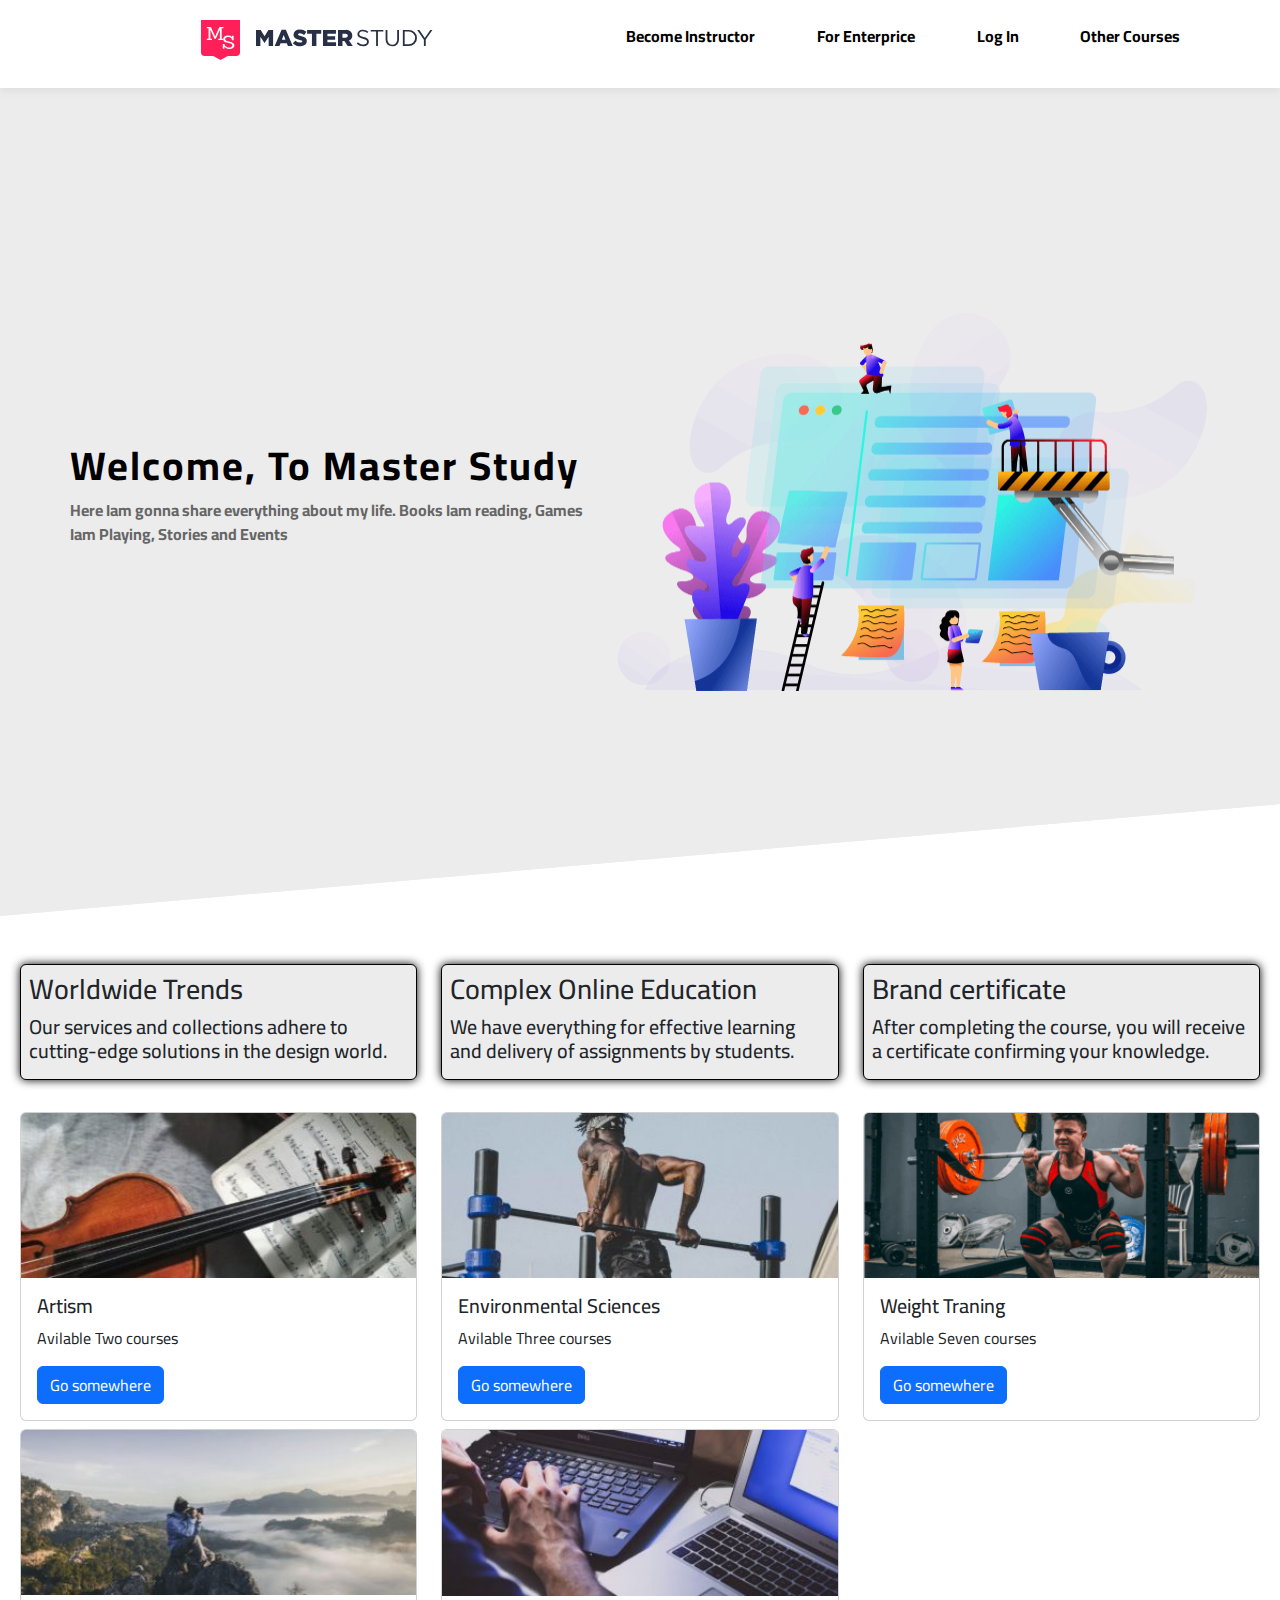
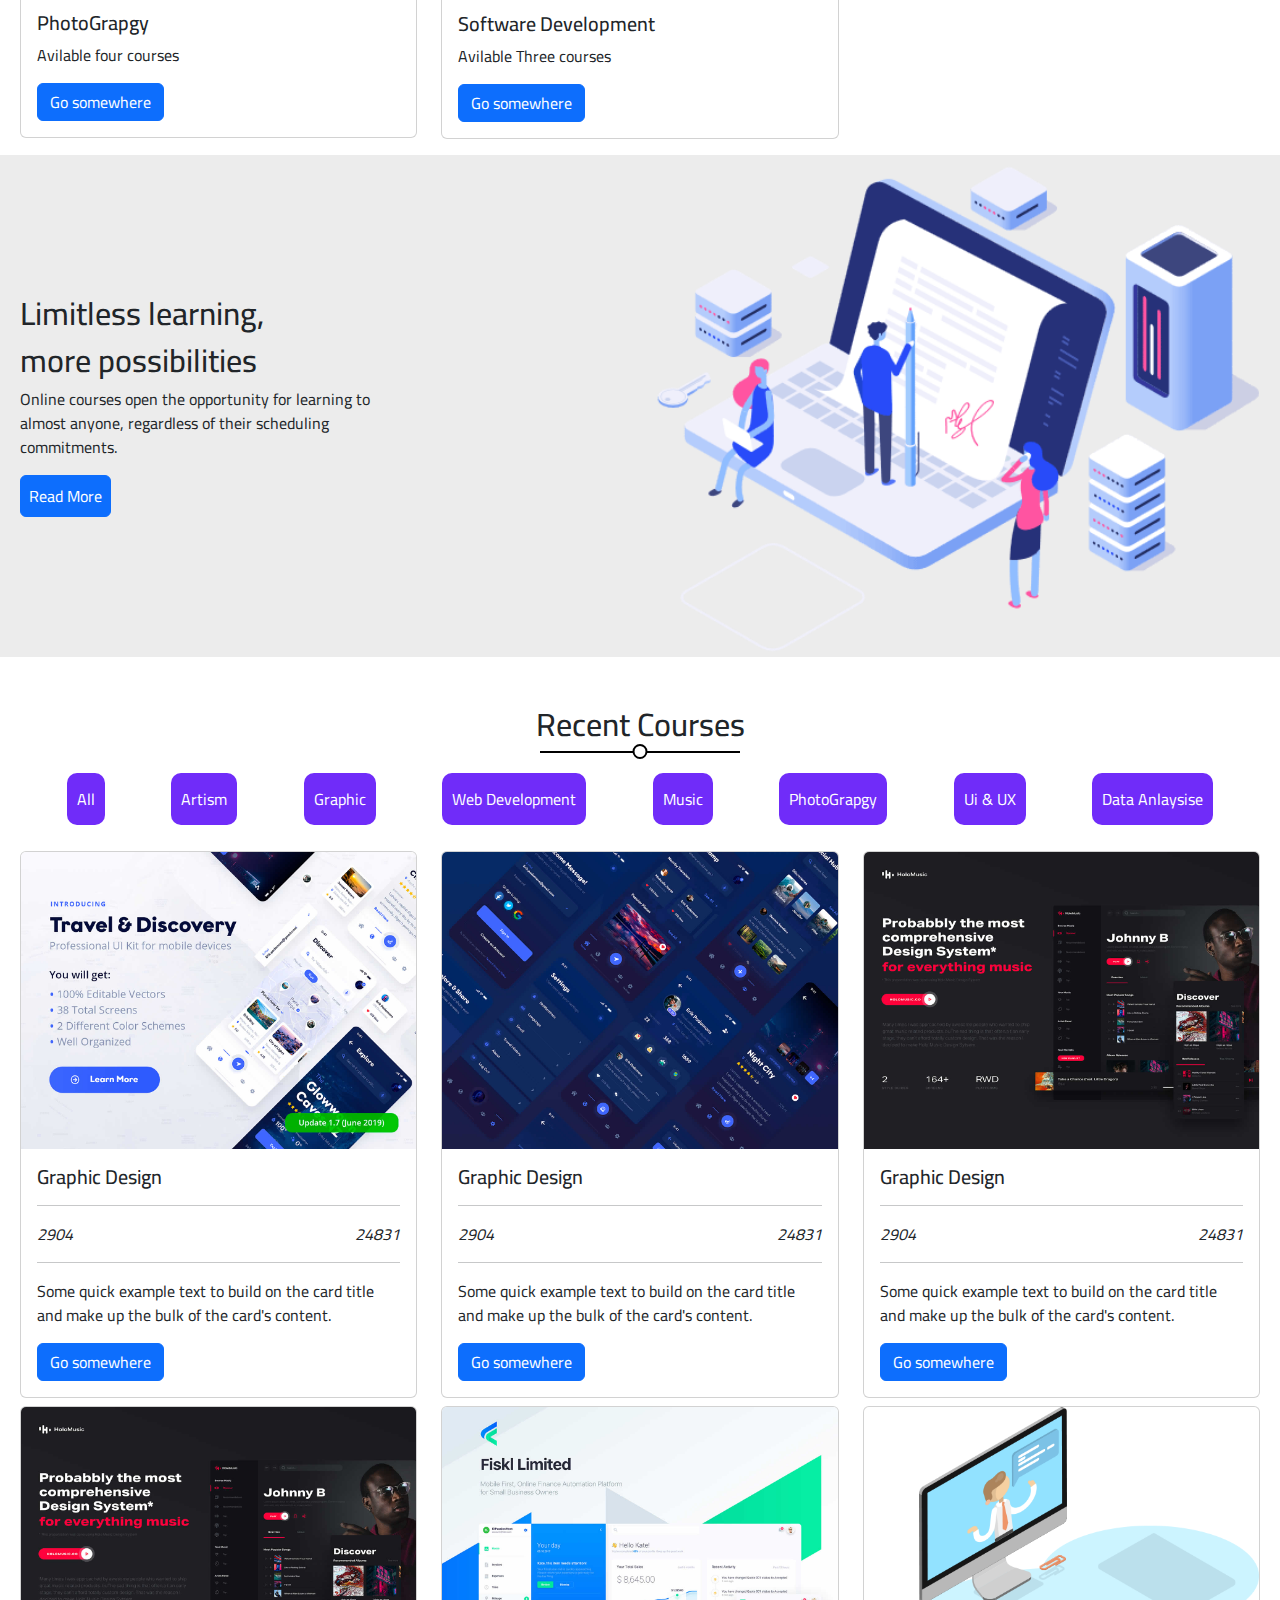
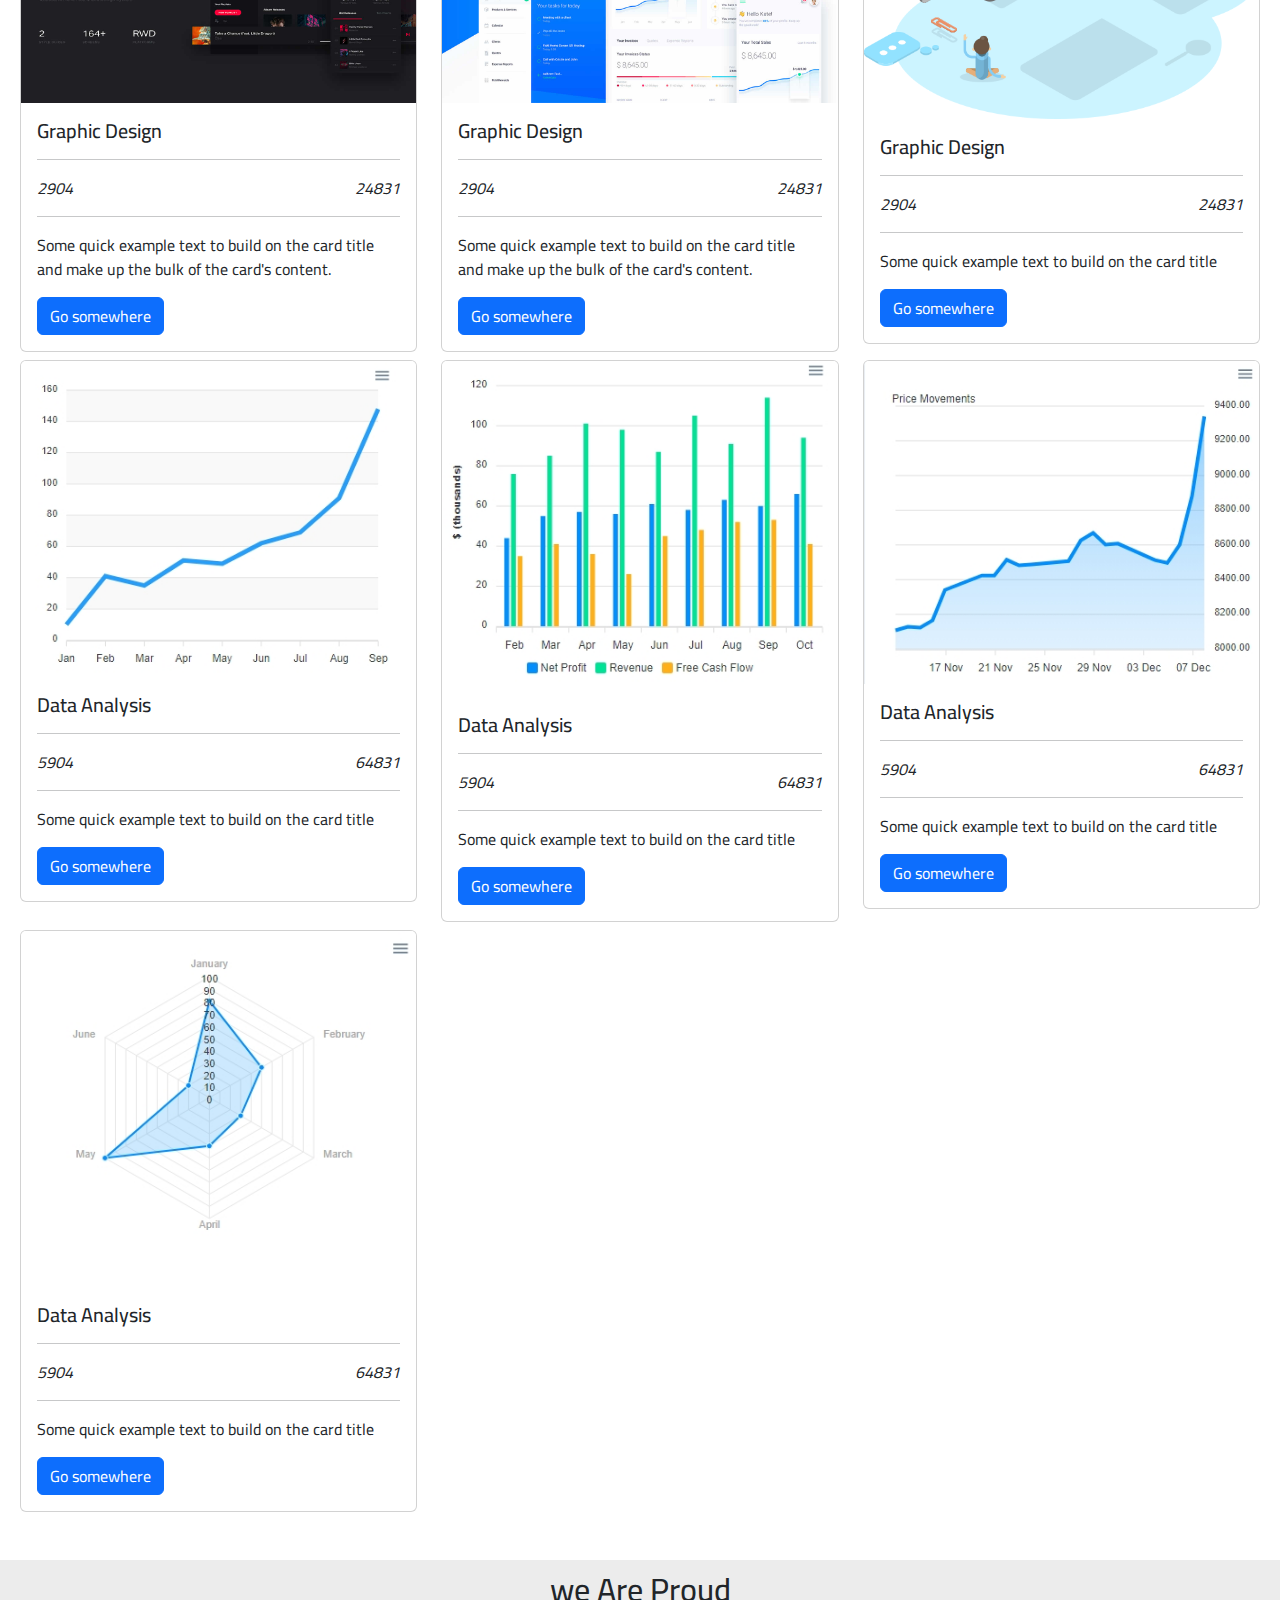
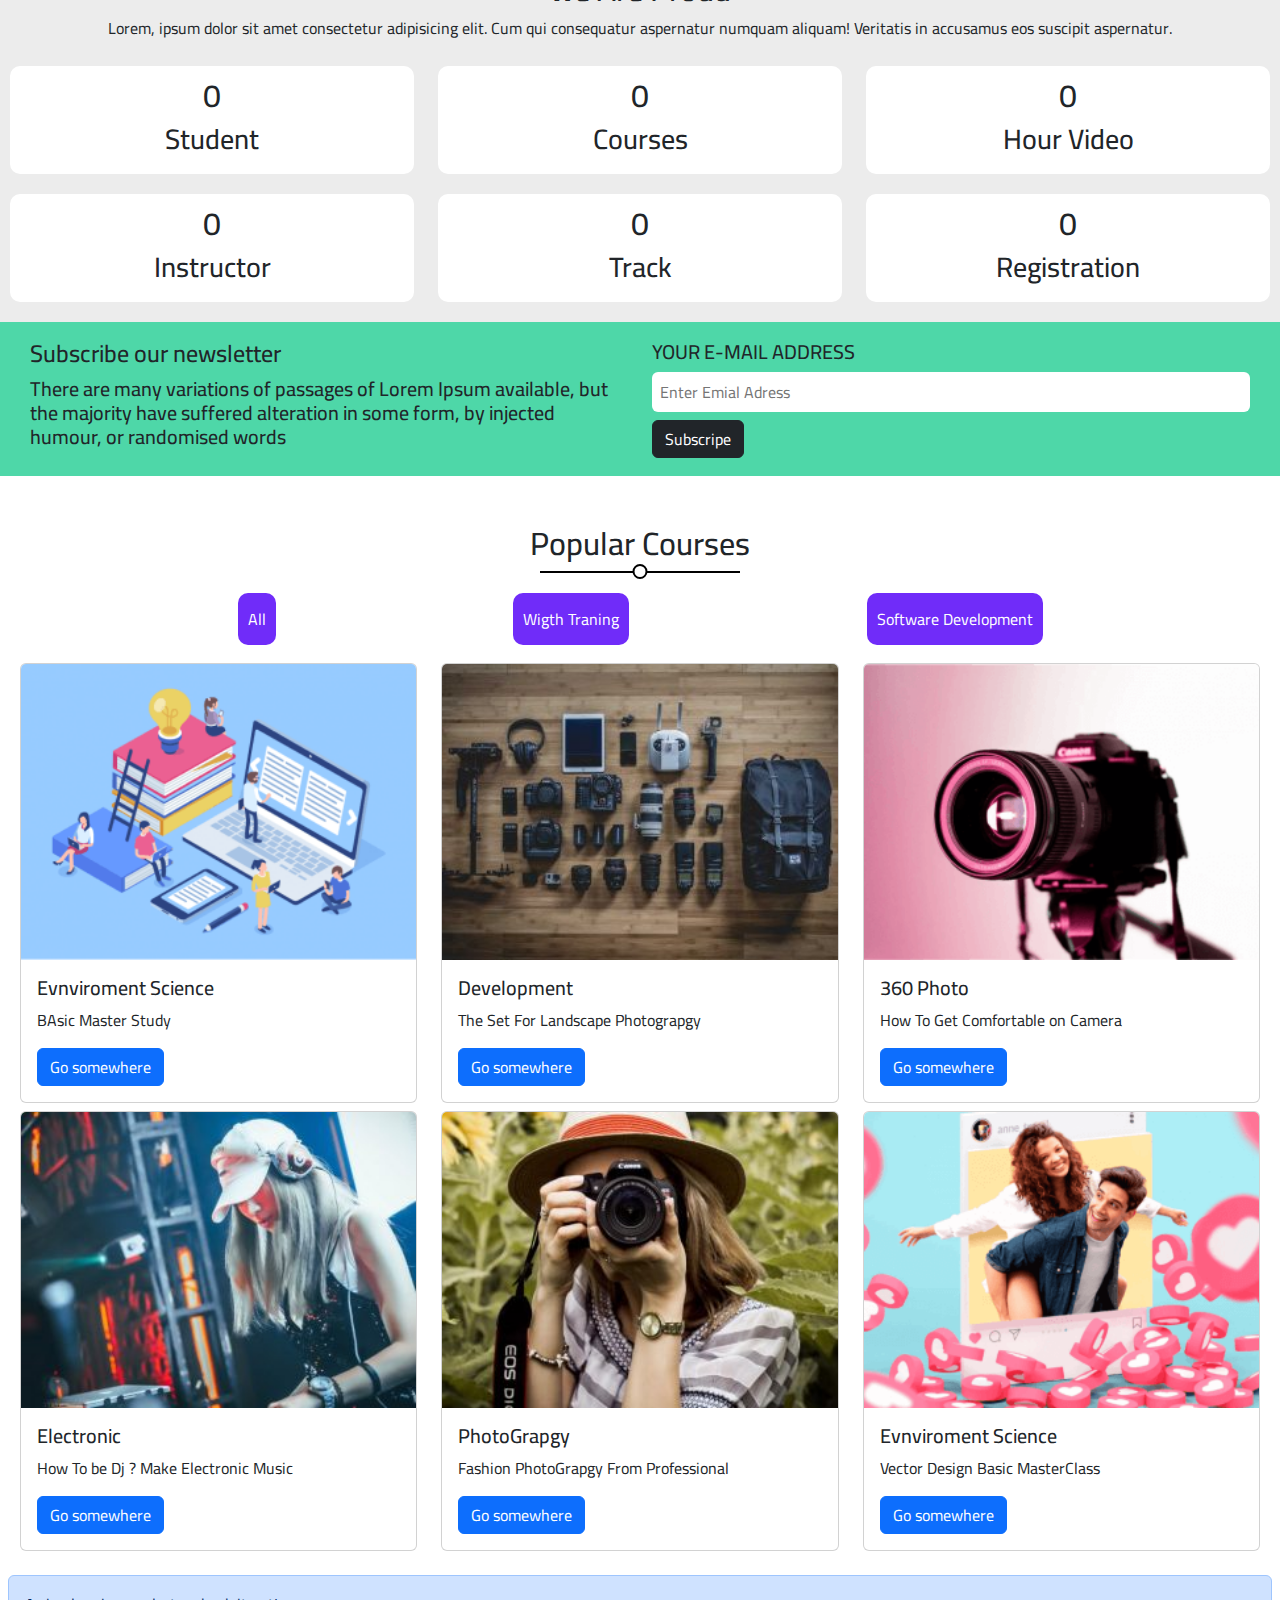
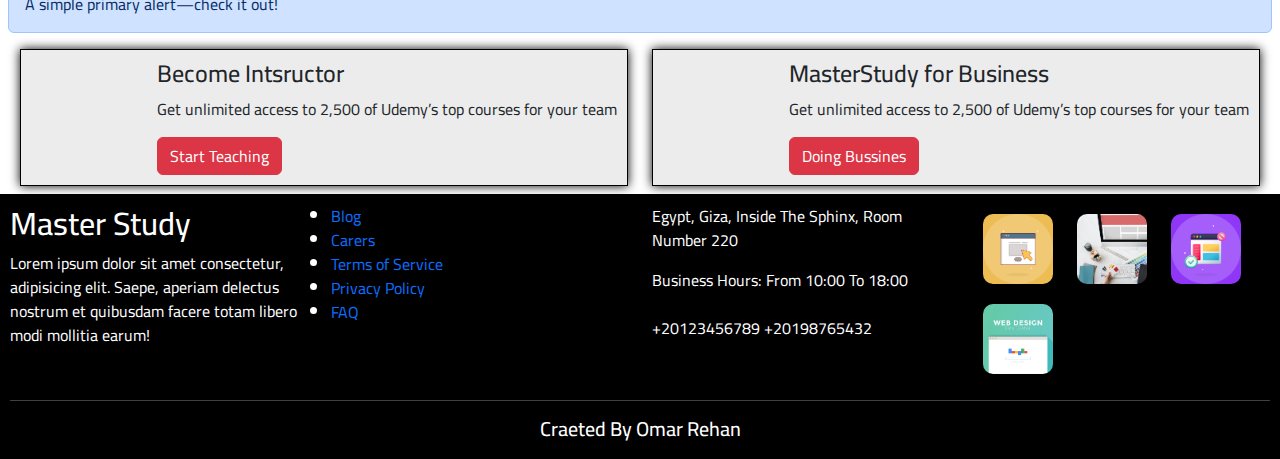
==== index.html @ 6970ebad "Initial commit" ====
<!DOCTYPE html>
<html lang="en">

<head>
    <meta charset="UTF-8">
    <meta name="viewport" content="width=device-width, initial-scale=1.0">
    <link rel="stylesheet" href="https://cdnjs.cloudflare.com/ajax/libs/font-awesome/6.4.2/css/all.min.css" integrity="sha512-z3gLpd7yknf1YoNbCzqRKc4qyor8gaKU1qmn+CShxbuBusANI9QpRohGBreCFkKxLhei6S9CQXFEbbKuqLg0DA==" crossorigin="anonymous" referrerpolicy="no-referrer"
    />
    <title>Master Study</title>
    <link href="https://cdn.jsdelivr.net/npm/bootstrap@5.3.3/dist/css/bootstrap.min.css" rel="stylesheet" integrity="sha384-QWTKZyjpPEjISv5WaRU9OFeRpok6YctnYmDr5pNlyT2bRjXh0JMhjY6hW+ALEwIH" crossorigin="anonymous">
    <link href="https://fonts.googleapis.com/css2?family=Cairo:wght@300;400;700&#038;display=swap" rel="stylesheet" />
    <link rel="stylesheet" href="style.css">
</head>

<body>
    <!-- start header -->
    <section class="header">
        <div class="header">
            <div class="continer">
                <a href="#" class="logo mb-2"><img src="photo/logo.svg" alt=""></a>
                <ul class="main-nav">
                    <li>
                        <a type="" class="btn " data-bs-toggle="modal" data-bs-target="#staticBackdroppp">
                            Become Instructor
                          </a>
                    </li>
                    <li>
                        <a type="" class="btn " data-bs-toggle="modal" data-bs-target="#staticBackdropp">
                            For Enterprice
                          </a>
                    </li>
                    <li>
                        <a type="" class="btn " data-bs-toggle="modal" data-bs-target="#staticBackdrop">
                            Log In
                          </a>
                    </li>
                    <li><a href="#">Other Courses</a>
                        <div class="mega-menu">
                            <div class="image">
                                <img decoding="async" src="photo/megamenu.png" alt="" />
                            </div>
                            <ul class="links">
                                <li>
                                    <a href="allbranches/soft.html"><i class="fa-solid fa-code"></i> C++</a>
                                </li>
                                <li>
                                    <a href="allbranches/photo.html"><i class="fa-solid fa-image"></i> 360 Photo</a>
                                </li>
                                <li>
                                    <a href="allbranches/soft.html"><i class="far fa-check-circle fa-fw"></i> Apache</a>
                                </li>
                                <li>
                                    <a href="allbranches/git.html"><i class="fa-brands fa-github"></i> Version Control</a>
                                </li>
                            </ul>
                            <ul class="links">
                                <li>
                                    <a href="allbranches/algo.html"><i class="fa-solid fa-code"></i> Algorthime</a>
                                </li>
                                <li>
                                    <a href="allbranches/pricing.html"><i class="fas fa-server fa-fw"></i> Pricing Plans</a>
                                </li>

                                <li>
                                    <a href="allbranches/stats.html"><i class="far fa-chart-bar fa-fw"></i> Stats</a>
                                </li>
                                <li>
                                    <a href="allbranches/discount.html"><i class="fas fa-percent fa-fw"></i> Request A Discount</a>
                                </li>
                            </ul>
                        </div>
                </ul>
            </div>
        </div>

    </section>
    <!-- end header -->
    <!-- start landing -->
    <section class="landing">
        <div class="landing">
            <div class="continer">
                <div class="text">
                    <h2>Welcome, To Master Study</h2>
                    <p>Here Iam gonna share everything about my life. Books Iam reading, Games Iam Playing, Stories and Events</p>
                </div>
                <div class="image">
                    <img src="photo/landing-image.png" alt="">
                </div>
            </div>
            <a href="#art" class="go-down">
                <i class="fa-solid fa-angles-down" style="color: #0000ff;"></i>
            </a>
        </div>

    </section>
    <!-- end landing -->
    <!-- start boxes -->
    <section class="boxes mt-5">
        <div class="row m-2">

            <div class="col-md-6 col-lg-4">
                <div class="box  p-2 rounded mb-2">
                    <i class="fa-solid fa-earth-asia" style="font-size: 30px;margin-bottom: 10px;"></i>
                    <h3>Worldwide Trends
                    </h3>
                    <h5>Our services and collections adhere to cutting-edge solutions in the design world.</h5>
                </div>

            </div>
            <div class="col-md-6 col-lg-4">
                <div class="box p-2 rounded mb-2">
                    <i class="fa-solid fa-tv" style="font-size: 30px;margin-bottom: 10px;"></i>
                    <h3>Complex Online Education
                    </h3>
                    <h5>We have everything for effective learning and delivery of assignments by students.</h5>
                </div>


            </div>
            <div class="col-md-6 col-lg-4">
                <div class="box  p-2 rounded mb-2">
                    <i class="fa-solid fa-calendar-check" style="font-size: 30px;margin-bottom: 10px;"></i>
                    <h3>Brand certificate
                    </h3>
                    <h5>After completing the course, you will receive a certificate confirming your knowledge.</h5>
                </div>


            </div>
        </div>

    </section>
    <!-- end boxes -->
    <!-- start section courses -->
    <div class="courses mt-4">
        <div class="row m-2">
            <div class="col-md-4 col-lg-4">
                <div class="card mb-2" style="width: 100%;">
                    <img src="photo/c2.jpg" class="card-img-top" alt="...">
                    <div class="card-body">
                        <h5 class="card-title">Artism</h5>
                        <p class="card-text">Avilable Two courses</p>
                        <a href="allbranches/music.html" class="btn btn-primary">Go somewhere</a>
                    </div>
                </div>

            </div>
            <div class="col-md-4 col-lg-4">
                <div class="card mb-2" style="width: 100%;">
                    <img src="photo/c3.jpg" class="card-img-top" alt="...">
                    <div class="card-body">
                        <h5 class="card-title">


                            Environmental Sciences

                        </h5>
                        <p class="card-text">Avilable Three courses</p>
                        <a href="allbranches/env.html" class="btn btn-primary">Go somewhere</a>
                    </div>
                </div>

            </div>
            <div class="col-md-4 col-lg-4">
                <div class="card mb-2" style="width: 100%;">
                    <img src="photo/c4.png" class="card-img-top" alt="...">
                    <div class="card-body">
                        <h5 class="card-title">Weight Traning</h5>
                        <p class="card-text">Avilable Seven courses</p>
                        <a href="allbranches/wight.html" class="btn btn-primary">Go somewhere</a>
                    </div>
                </div>

            </div>
            <div class="col-md-4 col-lg-4">
                <div class="card mb-2" style="width: 100%;">
                    <img src="photo/c5.jpg" class="card-img-top" alt="...">
                    <div class="card-body">
                        <h5 class="card-title">PhotoGrapgy</h5>
                        <p class="card-text">Avilable four courses</p>
                        <a href="allbranches/photo.html" class="btn btn-primary">Go somewhere</a>
                    </div>
                </div>

            </div>
            <div class="col-md-4 col-lg-4">
                <div class="card mb-2" style="width: 100%;">
                    <img src="photo/c6.jpg" class="card-img-top" alt="...">
                    <div class="card-body">
                        <h5 class="card-title">Software Development</h5>
                        <p class="card-text">Avilable Three courses</p>
                        <a href="#" class="btn btn-primary">Go somewhere</a>
                    </div>
                </div>

            </div>
        </div>
    </div>
    <!-- end section courses -->
    <!--  -->
    <!-- Button trigger modal -->


    <!-- Modal -->
    <div class="modal fade" id="staticBackdrop" data-bs-backdrop="static" data-bs-keyboard="false" tabindex="-1" aria-labelledby="staticBackdropLabel" aria-hidden="true">
        <div class="modal-dialog">
            <div class="modal-content">
                <div class="modal-header">
                    <h1 class="modal-title fs-5" id="staticBackdropLabel">Log In</h1>
                    <button type="button" class="btn-close" data-bs-dismiss="modal" aria-label="Close"></button>
                </div>
                <div class="modal-body">
                    <section id="form">
                        <div class="alert" style="background-color: #ececec; padding: 10px; margin: 10px 10px;">
                            <h2>Sign Up</h2>
                            <form action="/action_page.php">
                                <div class="mb-3 mt-3">
                                    <label for="email" class="form-label">Email:</label>
                                    <input type="email" class="form-control" id="email" placeholder="Enter email" name="email">
                                </div>
                                <div class="mb-3">
                                    <label for="pwd" class="form-label">Password:</label>
                                    <input type="password" class="form-control" id="pwd" placeholder="Enter password" name="pswd">
                                </div>
                                <div class="form-check mb-3">
                                    <label class="form-check-label">
                                        <input class="form-check-input" type="checkbox" name="remember"> Remember me
                                    </label>
                                </div>
                                <button type="submit" class="btn btn-primary">Submit</button>
                                <div class="flex mt-6 d-flex justify-content-between">
                                    <div class="first mt-3">
                                        <h5>No account? Sign Up</h5>
                                    </div>
                                    <div class="second mt-3">
                                        <h5>Lost Password?</h5>
                                    </div>
                                </div>
                            </form>
                        </div>

                    </section>
                </div>
                <div class="modal-footer">
                    <button type="button" class="btn btn-secondary" data-bs-dismiss="modal">Close</button>
                    <button type="button" class="btn btn-primary">Understood</button>
                </div>
            </div>
        </div>
    </div>
    <div class="modal fade" id="staticBackdropp" data-bs-backdrop="static" data-bs-keyboard="false" tabindex="-1" aria-labelledby="staticBackdropLabel" aria-hidden="true">
        <div class="modal-dialog">
            <div class="modal-content">
                <div class="modal-header">
                    <h1 class="modal-title fs-5" id="staticBackdropLabel">Have A Question</h1>
                    <button type="button" class="btn-close" data-bs-dismiss="modal" aria-label="Close"></button>
                </div>
                <div class="modal-body">
                    <section id="form">
                        <div class="alert" style="background-color: #ececec; padding: 10px; margin: 10px 10px;">

                            <form action="/action_page.php">
                                <div class="mb-3 mt-3">
                                    <label for="name" class="form-label">Name:</label>
                                    <input type="text" class="form-control" id="email" placeholder="Enter Name" name="email">
                                </div>
                                <div class="mb-3">
                                    <label for="pwd" class="form-label">Email:</label>
                                    <input type="email" class="form-control" id="pwd" placeholder="Enter password" name="pswd">
                                </div>
                                <div class="mb-3">
                                    <textarea name="" id="" class="w-100" style="resize: none;" placeholder="Enter Message"></textarea>
                                </div>

                                <button type="submit" class="btn btn-primary">Send Enquriy</button>
                            </form>
                        </div>

                    </section>
                </div>
                <div class="modal-footer">
                    <button type="button" class="btn btn-secondary" data-bs-dismiss="modal">Close</button>
                    <button type="button" class="btn btn-primary">Understood</button>
                </div>
            </div>
        </div>
    </div>
    <div class="modal fade" id="staticBackdroppp" data-bs-backdrop="static" data-bs-keyboard="false" tabindex="-1" aria-labelledby="staticBackdropLabel" aria-hidden="true">
        <div class="modal-dialog">
            <div class="modal-content">
                <div class="modal-header">
                    <h1 class="modal-title fs-5" id="staticBackdropLabel">Sign In Become Instaructor</h1>
                    <button type="button" class="btn-close" data-bs-dismiss="modal" aria-label="Close"></button>
                </div>
                <div class="modal-body">
                    <section>
                        <select name="" id="" class="w-100">
                            <option value="Student">Beginner</option>
                            <option value="Intermediate">Intermediate</option>
                            <option value="Intermediate">Advanced</option>
                        </select>
                    </section>
                    <section id="form">
                        <div class="alert" style="background-color: #ececec; padding: 10px; margin: 10px 10px;">
                            <h2>Sign In</h2>
                            <form action="/action_page.php">
                                <div class="mb-3 mt-3">
                                    <label for="name" class="form-label">Name:</label>
                                    <input type="text" class="form-control" id="email" placeholder="Enter Name" name="email">
                                </div>
                                <div class="mb-3">
                                    <label for="pwd" class="form-label">Email:</label>
                                    <input type="email" class="form-control" id="pwd" placeholder="Enter password" name="pswd">
                                </div>
                                <div class="mb-3">
                                    <textarea name="" id="" class="w-100" style="resize: none;" placeholder="Enter Message"></textarea>
                                </div>

                                <button type="submit" class="btn btn-primary">Send Enquriy</button>
                            </form>
                        </div>

                    </section>
                </div>
                <div class="modal-footer">
                    <button type="button" class="btn btn-secondary" data-bs-dismiss="modal">Close</button>
                    <button type="button" class="btn btn-primary">Understood</button>
                </div>
            </div>
        </div>
    </div>

    <!-- end moadl alert -->
    <!-- start background -->
    <section class="background">
        <div class="row m-2    align-items-center  ">
            <div class="col-md-6 col-lg-6">
                <div class="text">
                    <h2>Limitless learning,</h2>
                    <h2>more possibilities</h2>
                    <p>Online courses open the opportunity for learning to <br> almost anyone, regardless of their scheduling <br> commitments.</p>
                    <button class="btn btn-primary rounded p-2">Read More</button>
                </div>

            </div>
            <div class="col-md-6 col-lg-6">
                <div class="image mt-2">
                    <img src="photo/hero-img.png" class="w-100 rounded" alt="">
                </div>

            </div>
        </div>

    </section>
    <!-- end bacground -->
    <!-- start courses -->
    <section class="courses">
        <div class="continer mt-5  text-center">
            <h2>Recent Courses</h2>
        </div>
        <div class="all">
            <div class="all_links">
                <button class="one">All</button>
                <button class="two">Artism</button>
                <button class="three">Graphic</button>
                <button class="four">Web Development</button>
                <button class="five">Music</button>
                <button class="six">PhotoGrapgy</button>
                <button class="diff">Ui & UX</button>

                <button class="seven">Data Anlaysise</button>

            </div>
        </div>
        <div class="content">
            <div class="row m-2">
                <div class="col-md-6 col-lg-4">
                    <div class="card mt-2" style="width: 100%;">
                        <img src="photo/work-1.jpg" class="card-img-top" alt="...">
                        <div class="card-body">
                            <h5 class="card-title">Graphic Design
                            </h5>
                            <hr>
                            <div class="flex  d-flex justify-content-between ">
                                <div class="frist">
                                    <i class="fa-solid fa-user"> 2904</i>
                                </div>
                                <div class="second">
                                    <i class="fa-solid fa-eye">24831</i>

                                </div>
                            </div>
                            <hr>
                            <p class="card-text">Some quick example text to build on the card title and make up the bulk of the card's content.</p>
                            <a href="#" class="btn btn-primary">Go somewhere</a>
                        </div>
                    </div>

                </div>
                <div class="col-md-6 col-lg-4">
                    <div class="card mt-2" style="width: 100%;">
                        <img src="photo/work-2.jpg" class="card-img-top" alt="...">
                        <div class="card-body">
                            <h5 class="card-title">Graphic Design
                            </h5>
                            <hr>
                            <div class="flex  d-flex justify-content-between ">
                                <div class="frist">
                                    <i class="fa-solid fa-user"> 2904</i>
                                </div>
                                <div class="second">
                                    <i class="fa-solid fa-eye">24831</i>

                                </div>
                            </div>
                            <hr>
                            <p class="card-text">Some quick example text to build on the card title and make up the bulk of the card's content.</p>
                            <a href="#" class="btn btn-primary">Go somewhere</a>
                        </div>
                    </div>

                </div>
                <div class="col-md-6 col-lg-4">
                    <div class="card mt-2" style="width: 100%;">
                        <img src="photo/work-6.jpg" class="card-img-top" alt="...">
                        <div class="card-body">
                            <h5 class="card-title">Graphic Design
                            </h5>
                            <hr>
                            <div class="flex  d-flex justify-content-between ">
                                <div class="frist">
                                    <i class="fa-solid fa-user"> 2904</i>
                                </div>
                                <div class="second">
                                    <i class="fa-solid fa-eye">24831</i>

                                </div>
                            </div>
                            <hr>
                            <p class="card-text">Some quick example text to build on the card title and make up the bulk of the card's content.</p>
                            <a href="#" class="btn btn-primary">Go somewhere</a>
                        </div>
                    </div>

                </div>
                <div class="col-md-6 col-lg-4">
                    <div class="card mt-2" style="width: 100%;">
                        <img src="photo/work-6.jpg" class="card-img-top" alt="...">
                        <div class="card-body">
                            <h5 class="card-title">Graphic Design
                            </h5>
                            <hr>
                            <div class="flex  d-flex justify-content-between ">
                                <div class="frist">
                                    <i class="fa-solid fa-user"> 2904</i>
                                </div>
                                <div class="second">
                                    <i class="fa-solid fa-eye">24831</i>

                                </div>
                            </div>
                            <hr>
                            <p class="card-text">Some quick example text to build on the card title and make up the bulk of the card's content.</p>
                            <a href="#" class="btn btn-primary">Go somewhere</a>
                        </div>
                    </div>

                </div>
                <div class="col-md-6 col-lg-4">
                    <div class="card mt-2" style="width: 100%;">
                        <img src="photo/work-7.jpg" class="card-img-top" alt="...">
                        <div class="card-body">
                            <h5 class="card-title">Graphic Design
                            </h5>
                            <hr>
                            <div class="flex  d-flex justify-content-between ">
                                <div class="frist">
                                    <i class="fa-solid fa-user"> 2904</i>
                                </div>
                                <div class="second">
                                    <i class="fa-solid fa-eye">24831</i>

                                </div>
                            </div>
                            <hr>
                            <p class="card-text">Some quick example text to build on the card title and make up the bulk of the card's content.</p>
                            <a href="#" class="btn btn-primary">Go somewhere</a>
                        </div>
                    </div>

                </div>
                <div class="col-md-6 col-lg-4">
                    <div class="card mt-2" style="width: 100%;">
                        <img src="photo/base.png" class="card-img-top" alt="...">
                        <div class="card-body">
                            <h5 class="card-title">Graphic Design
                            </h5>
                            <hr>
                            <div class="flex  d-flex justify-content-between ">
                                <div class="frist">
                                    <i class="fa-solid fa-user"> 2904</i>
                                </div>
                                <div class="second">
                                    <i class="fa-solid fa-eye">24831</i>

                                </div>
                            </div>
                            <hr>
                            <p class="card-text">Some quick example text to build on the card title</p>
                            <a href="#" class="btn btn-primary">Go somewhere</a>
                        </div>
                    </div>

                </div>
                <div class="col-md-6 col-lg-4">
                    <div class="card mt-2" style="width: 100%;">
                        <img src="photo/a1.jpeg" class="card-img-top" alt="...">
                        <div class="card-body">
                            <h5 class="card-title">Data Analysis
                            </h5>
                            <hr>
                            <div class="flex  d-flex justify-content-between ">
                                <div class="frist">
                                    <i class="fa-solid fa-user"> 5904</i>
                                </div>
                                <div class="second">
                                    <i class="fa-solid fa-eye">64831</i>

                                </div>
                            </div>
                            <hr>
                            <p class="card-text">Some quick example text to build on the card title</p>
                            <a href="#" class="btn btn-primary">Go somewhere</a>
                        </div>
                    </div>

                </div>
                <div class="col-md-6 col-lg-4">
                    <div class="card mt-2" style="width: 100%;">
                        <img src="photo/a4.jpeg" class="card-img-top" alt="...">
                        <div class="card-body">
                            <h5 class="card-title">Data Analysis
                            </h5>
                            <hr>
                            <div class="flex  d-flex justify-content-between ">
                                <div class="frist">
                                    <i class="fa-solid fa-user"> 5904</i>
                                </div>
                                <div class="second">
                                    <i class="fa-solid fa-eye">64831</i>

                                </div>
                            </div>
                            <hr>
                            <p class="card-text">Some quick example text to build on the card title</p>
                            <a href="#" class="btn btn-primary">Go somewhere</a>
                        </div>
                    </div>

                </div>
                <div class="col-md-6 col-lg-4">
                    <div class="card mt-2" style="width: 100%;">
                        <img src="photo/a3.jpeg" class="card-img-top" alt="...">
                        <div class="card-body">
                            <h5 class="card-title">Data Analysis
                            </h5>
                            <hr>
                            <div class="flex  d-flex justify-content-between ">
                                <div class="frist">
                                    <i class="fa-solid fa-user"> 5904</i>
                                </div>
                                <div class="second">
                                    <i class="fa-solid fa-eye">64831</i>

                                </div>
                            </div>
                            <hr>
                            <p class="card-text">Some quick example text to build on the card title</p>
                            <a href="#" class="btn btn-primary">Go somewhere</a>
                        </div>
                    </div>

                </div>
                <div class="col-md-6 col-lg-4">
                    <div class="card mt-2" style="width: 100%;">
                        <img src="photo/a8.jpeg" class="card-img-top" alt="...">
                        <div class="card-body">
                            <h5 class="card-title">Data Analysis
                            </h5>
                            <hr>
                            <div class="flex  d-flex justify-content-between ">
                                <div class="frist">
                                    <i class="fa-solid fa-user"> 5904</i>
                                </div>
                                <div class="second">
                                    <i class="fa-solid fa-eye">64831</i>

                                </div>
                            </div>
                            <hr>
                            <p class="card-text">Some quick example text to build on the card title</p>
                            <a href="#" class="btn btn-primary">Go somewhere</a>
                        </div>
                    </div>

                </div>
            </div>



        </div>

    </section>
    <!-- ens courses -->
    <!-- start proud -->
    <section class="proud mt-5">
        <div class="continer text-center">
            <h2>we Are Proud</h2>
            <p>Lorem, ipsum dolor sit amet consectetur adipisicing elit. Cum qui consequatur aspernatur numquam aliquam! Veritatis in accusamus eos suscipit aspernatur.</p>
        </div>
        <div class="content">
            <div class="row">
                <div class="col-md-6 col-lg-4">
                    <div class="numbers">
                        <h2 class="nums" data-goal="2000">0</h2>
                        <h3>Student</h3>
                        <i class="fa-solid fa-people-robbery" style="font-size: 30px;"></i>
                    </div>

                </div>
                <div class="col-md-6 col-lg-4">
                    <div class="numbers">
                        <h2 class="nums" data-goal="950">0</h2>
                        <h3>Courses</h3>
                        <i class="fa-solid fa-book" style="font-size: 30px;"></i>
                    </div>

                </div>
                <div class="col-md-6 col-lg-4">
                    <div class="numbers">
                        <h2 class="nums" data-goal="1600">0</h2>
                        <h3>Hour Video</h3>
                        <i class="fa-regular fa-file-video" style="font-size: 30px;"></i>
                    </div>

                </div>
                <div class="col-md-6 col-lg-4">
                    <div class="numbers">
                        <h2 class="nums" data-goal="200">0</h2>
                        <h3>Instructor</h3>
                        <i class="fa-solid fa-person" style="font-size: 30px;"></i>
                    </div>

                </div>
                <div class="col-md-6 col-lg-4">
                    <div class="numbers">
                        <h2 class="nums" data-goal="50">0</h2>
                        <h3>Track</h3>
                        <i class="fa-solid fa-chart-gantt" style="font-size: 30px;"></i>
                    </div>

                </div>
                <div class="col-md-6 col-lg-4">
                    <div class="numbers">
                        <h2 class="nums" data-goal="800">0</h2>
                        <h3>Registration</h3>
                        <i class="fa-solid fa-ticket-simple" style="font-size: 30px;"></i>
                    </div>

                </div>
            </div>
        </div>

    </section>
    <!-- end proud -->
    <!-- start subscripe -->
    <section class="subscripe">
        <div class="row m-2">
            <div class="col-md-6 col-lg-6">
                <h4>Subscribe our newsletter</h4>
                <h5>There are many variations of passages of Lorem Ipsum available, but the majority have suffered alteration in some form, by injected humour, or randomised words</h5>

            </div>
            <div class="col-md-6 col-lg-6">
                <h5>YOUR E-MAIL ADDRESS</h5>
                <input type="email" placeholder="Enter Emial Adress" class="w-100 p-2 rounded">
                <button class="btn btn-dark mt-2">Subscripe</button>

            </div>

        </div>

    </section>
    <!-- end subcripe -->
    <!-- start courses -->
    <section class="popular_courses">
        <div class="continer mt-5  text-center">
            <h2>Popular Courses</h2>
        </div>
        <div class="all">
            <div class="all_linkss">
                <button class="ten">All</button>
                <button class="eleven">Wigth Traning</button>
                <button class="twelv">Software Development</button>
            </div>
        </div>
        <div class="content">
            <div class="row m-2">
                <div class="col-md-6 col-lg-4">
                    <div class="card mb-2" style="width:100%;">
                        <img src="photo/p1.png" class="card-img-top w-100" alt="...">
                        <div class="card-body">
                            <h5 class="card-title">Evnviroment Science</h5>
                            <p class="card-text">BAsic Master Study</p>
                            <a href="#" class="btn btn-primary">Go somewhere</a>
                        </div>
                    </div>
                </div>
                <div class="col-md-6 col-lg-4">
                    <div class="card mb-2" style="width:100%;">
                        <img src="photo/p2.jpeg" class="card-img-top w-100" alt="...">
                        <div class="card-body">
                            <h5 class="card-title">Development</h5>
                            <p class="card-text">The Set For Landscape Photograpgy</p>
                            <a href="#" class="btn btn-primary">Go somewhere</a>
                        </div>
                    </div>
                </div>
                <div class="col-md-6 col-lg-4">
                    <div class="card mb-2" style="width:100%;">
                        <img src="photo/p3.png" class="card-img-top w-100" alt="...">
                        <div class="card-body">
                            <h5 class="card-title">360 Photo</h5>
                            <p class="card-text">How To Get Comfortable on Camera</p>
                            <a href="#" class="btn btn-primary">Go somewhere</a>
                        </div>
                    </div>
                </div>
                <div class="col-md-6 col-lg-4">
                    <div class="card mb-2" style="width:100%;">
                        <img src="photo/p4.jpeg" class="card-img-top w-100" alt="...">
                        <div class="card-body">
                            <h5 class="card-title">Electronic</h5>
                            <p class="card-text">How To be Dj ? Make Electronic Music</p>
                            <a href="#" class="btn btn-primary">Go somewhere</a>
                        </div>
                    </div>
                </div>
                <div class="col-md-6 col-lg-4">
                    <div class="card mb-2" style="width:100%;">
                        <img src="photo/p5.jpg" class="card-img-top w-100" alt="...">
                        <div class="card-body">
                            <h5 class="card-title">PhotoGrapgy</h5>
                            <p class="card-text">Fashion PhotoGrapgy From Professional</p>
                            <a href="#" class="btn btn-primary">Go somewhere</a>
                        </div>
                    </div>
                </div>
                <div class="col-md-6 col-lg-4">
                    <div class="card mb-2" style="width:100%;">
                        <img src="photo/p6.png" class="card-img-top w-100" alt="...">
                        <div class="card-body">
                            <h5 class="card-title">Evnviroment Science</h5>
                            <p class="card-text">Vector Design Basic MasterClass</p>
                            <a href="#" class="btn btn-primary">Go somewhere</a>
                        </div>
                    </div>
                </div>


            </div>





        </div>

    </section>
    <!-- ens courses -->
    <!-- start boxes -->
    <div class="alert alert-primary mt-3 mb-2 m-2" role="alert">
        A simple primary alert—check it out!
    </div>

    <section class="boxes mt-3">
        <div class="row m-2">
            <div class="col-md-6 col-lg-6">
                <div class="box  d-flex justify-content-between align-items-center  ">
                    <div class="cion">
                        <i class="fa-solid fa-people-arrows" style="font-size: 40px;"></i>
                    </div>
                    <div class="titlel">
                        <h4>
                            Become Intsructor</h4>
                        <p> Get unlimited access to 2,500 of Udemy’s top courses for your team</p>
                        <!-- Button trigger modal -->
                        <button type="button" class="btn btn-danger" data-bs-toggle="modal" data-bs-target="#exampleModal">
    Start Teaching
  </button>

                        <!-- Modal -->
                        <div class="modal fade" id="exampleModal" tabindex="-1" aria-labelledby="exampleModalLabel" aria-hidden="true">
                            <div class="modal-dialog">
                                <div class="modal-content">
                                    <div class="modal-header">
                                        <h1 class="modal-title fs-5" id="exampleModalLabel">Sign In</h1>
                                        <button type="button" class="btn-close" data-bs-dismiss="modal" aria-label="Close"></button>
                                    </div>
                                    <div class="modal-body">
                                        <section id="form">
                                            <div class="alert" style="background-color: #ececec; padding: 10px; margin: 10px 10px;">
                                                <h2>Sign In</h2>
                                                <form action="/action_page.php">
                                                    <div class="mb-3 mt-3">
                                                        <label for="name" class="form-label">Name:</label>
                                                        <input type="text" class="form-control" id="email" placeholder="Enter Name" name="email">
                                                    </div>
                                                    <div class="mb-3">
                                                        <label for="pwd" class="form-label">Email:</label>
                                                        <input type="email" class="form-control" id="pwd" placeholder="Enter password" name="pswd">
                                                    </div>
                                                    <div class="mb-3">
                                                        <textarea name="" id="" class="w-100" style="resize: none; border-radius: 10px;padding: 10px;" placeholder="Enter Message"></textarea>
                                                    </div>

                                                    <button type="submit" class="btn btn-primary">Send Enquriy</button>
                                                </form>
                                            </div>

                                        </section>

                                    </div>
                                    <div class="modal-footer">
                                        <button type="button" class="btn btn-secondary" data-bs-dismiss="modal">Close</button>
                                        <button type="button" class="btn btn-primary">Save changes</button>
                                    </div>
                                </div>
                            </div>
                        </div>
                    </div>
                </div>

            </div>
            <div class="col-md-6 col-lg-6">
                <div class="box  d-flex justify-content-between align-items-center  ">
                    <div class="cion">
                        <i class="fa-solid fa-person-chalkboard" style="font-size: 40px;"></i> </div>
                    <div class="titlel">
                        <h4>
                            MasterStudy for Business</h4>
                        <p> Get unlimited access to 2,500 of Udemy’s top courses for your team</p>
                        <!-- Button trigger modal -->
                        <button type="button" class="btn btn-danger" data-bs-toggle="modal" data-bs-target="#exampleModal">
    Doing Bussines
  </button>

                        <!-- Modal -->
                        <div class="modal fade" id="exampleModal" tabindex="-1" aria-labelledby="exampleModalLabel" aria-hidden="true">
                            <div class="modal-dialog">
                                <div class="modal-content">
                                    <div class="modal-header">
                                        <h1 class="modal-title fs-5" id="exampleModalLabel">Sign In</h1>
                                        <button type="button" class="btn-close" data-bs-dismiss="modal" aria-label="Close"></button>
                                    </div>
                                    <div class="modal-body">
                                        <section id="form">
                                            <div class="alert" style="background-color: #ececec; padding: 10px; margin: 10px 10px;">
                                                <h2>Sign In</h2>
                                                <form action="/action_page.php">
                                                    <div class="mb-3 mt-3">
                                                        <label for="name" class="form-label">Name:</label>
                                                        <input type="text" class="form-control" id="email" placeholder="Enter Name" name="email">
                                                    </div>
                                                    <div class="mb-3">
                                                        <label for="pwd" class="form-label">Email:</label>
                                                        <input type="email" class="form-control" id="pwd" placeholder="Enter password" name="pswd">
                                                    </div>
                                                    <div class="mb-3">
                                                        <textarea name="" id="" class="w-100" style="resize: none; border-radius: 10px;padding: 10px;" placeholder="Enter Message"></textarea>
                                                    </div>

                                                    <button type="submit" class="btn btn-primary">Send Enquriy</button>
                                                </form>
                                            </div>

                                        </section>

                                    </div>
                                    <div class="modal-footer">
                                        <button type="button" class="btn btn-secondary" data-bs-dismiss="modal">Close</button>
                                        <button type="button" class="btn btn-primary">Save changes</button>
                                    </div>
                                </div>
                            </div>
                        </div>
                    </div>
                </div>

            </div>
        </div>

    </section>
    <!-- end boxes -->
    <!-- start footer -->
    <section class="footer">
        <div class="row">
            <div class="col-md-3 col-lg-3">
                <div class="box" class="one">
                    <h2>Master Study</h2>
                    <i class="fa-brands fa-facebook" style="color: #ffffff;"></i>
                    <i class="fa-brands fa-twitter" style="color: #ffffff;"></i>
                    <i class="fa-brands fa-linkedin" style="color: #ffffff;"></i>
                    <p>Lorem ipsum dolor sit amet consectetur, adipisicing elit. Saepe, aperiam delectus nostrum et quibusdam facere totam libero modi mollitia earum!</p>
                </div>

            </div>
            <div class="col-md-3 col-lg-3">
                <div class="box">
                    <li><a href="#"><i class="fa-solid fa-angles-right" style="color: #0000ff;"></i>Blog</a></li>
                    <li><a href="#"><i class="fa-solid fa-angles-right" style="color: #0000ff;"></i>Carers</a></li>
                    <li><a href="#"><i class="fa-solid fa-angles-right" style="color: #0000ff;"></i>Terms of Service</a></li>
                    <li><a href="#"><i class="fa-solid fa-angles-right" style="color: #0000ff;"></i>Privacy Policy</a></li>
                    <li><a href="#"><i class="fa-solid fa-angles-right" style="color: #0000ff;"></i>FAQ</a></li>
                </div>

            </div>
            <div class="col-md-3 col-lg-3">
                <div class="box">
                    <div class="line">
                        <p><i class="fas fa-map-marker-alt fa-fw" style="color: #0000ff;"></i>Egypt, Giza, Inside The Sphinx, Room Number 220</p>
                    </div>
                    <div class="line">
                        <div class="info"><i class="far fa-clock fa-fw" style=" color: blue;"></i> Business Hours: From 10:00 To 18:00</div>
                    </div>
                    <br>
                    <div class="line">
                        <div class="info">
                            <i class="fas fa-phone-volume fa-fw" style="color: blue;"></i>
                            <span>+20123456789</span>
                            <span>+20198765432</span>
                        </div>
                    </div>
                </div>

            </div>
            <div class="col-md-3 col-lg-3">
                <div class="box">
                    <img src="photo/gallery-02.png" alt="" />
                    <img src="photo/gallery-03.jpg" alt="" />
                    <img src="photo/gallery-04.png" alt="" />
                    <img src="photo/gallery-06.png" alt="" />
                    <img src="photo/gallery-05.jpg" alt="" />
                </div>

            </div>
        </div>
        <hr>
        <div class="row">
            <div class="continer text-center">
                <h5>Craeted By Omar Rehan <i class="fa-regular fa-face-smile-wink"></i></h5>
            </div>

        </div>

    </section>
    <!-- end footer -->



</body>
<script src="https://cdn.jsdelivr.net/npm/bootstrap@5.3.3/dist/js/bootstrap.bundle.min.js" integrity="sha384-YvpcrYf0tY3lHB60NNkmXc5s9fDVZLESaAA55NDzOxhy9GkcIdslK1eN7N6jIeHz" crossorigin="anonymous"></script>
<script src="main.js"></script>

</html>
---- style.css ----
* {
    padding: 0;
    margin: 0;
    box-sizing: border-box;
}

html {
    scroll-behavior: smooth;
}

body {
    font-family: "Cairo", sans-serif;
    overflow-x: hidden;
}

.continer {
    margin-right: auto;
    margin-left: auto;
    padding-left: 15px;
    padding-right: 15px;
}


/* Small */

@media (min-width: 768px) {
    .continer {
        width: 750px;
    }
}


/* Medium */

@media (min-width: 992px) {
    .continer {
        width: 970px;
    }
}


/* Large */

@media (min-width: 1200px) {
    .continer {
        width: 1170px;
    }
}

ul {
    list-style-type: none;
}

a {
    text-decoration: none;
}


/* start header */

.header {
    position: relative;
    background-color: white;
    box-shadow: 0 0 10px #ddd;
}

.header .continer {
    display: flex;
    justify-content: space-between;
    align-items: center;
    flex-wrap: wrap;
    position: relative;
}

.header .continer .logo {
    font-weight: bold;
    color: #2196f3;
    height: 72px;
    display: flex;
    justify-content: center;
    align-items: center;
    font-size: 25px;
    text-align: center;
    margin: 0px auto;
}

@media (max-width:767px) {
    .header .continer .logo {
        width: 100%;
        height: 35px;
        margin-top: 10px;
        margin-bottom: 10px;
        text-align: center;
    }
}

.header .continer .main-nav {
    display: flex;
}

@media (max-width:767px) {
    .header .continer .main-nav {
        margin: auto;
    }
}

.header .continer .main-nav>li>a {
    color: black;
    font-weight: bold;
    transition: 0.2s;
    position: relative;
    height: 72px;
    display: flex;
    justify-content: center;
    align-items: center;
    padding: 0 30px;
    overflow: hidden;
}

@media (max-width:767px) {
    .header .continer .main-nav>li>a {
        padding: 0 10px;
        height: 50px;
        font-size: 10px;
    }
}

.header .continer .main-nav>li>a::before {
    content: "";
    position: absolute;
    width: 100%;
    height: 4px;
    background-color: #2196f3;
    top: 0;
    left: -100%;
}

.header .continer .main-nav>li>a:hover::before {
    left: 0;
}

.header .continer .main-nav>li>a:hover {
    background-color: #fafafa;
}


/* end header */


/* start landing */

.landing {
    position: relative;
}

.landing::before {
    position: absolute;
    content: "";
    height: 100%;
    width: 100%;
    top: 0;
    left: 0;
    background-color: #ececec;
    z-index: -1;
    transform: skewY(-5deg);
    transform-origin: top left;
}

.landing .continer {
    display: flex;
    align-items: center;
    height: calc(100vh - 72px);
}

.landing .continer .image img {
    position: relative;
    width: 100%;
    width: 600px;
    transition: 0.2s;
    animation: top-bottom 3s linear infinite;
}

@media (max-width:767px) {
    .landing .continer .image {
        display: none;
    }
}

@media (min-width:768px) and (max-width:991px) {
    .landing .continer .image {
        display: none;
    }
    .landing .continer .text {
        text-align: center;
    }
}

.landing .continer .text {
    flex: 1;
}

@media (max-width:767px) {
    .landing .continer .text {
        text-align: center;
    }
}

.landing .continer .text h2 {
    color: black;
    font-weight: bold;
    letter-spacing: 2px;
    font-size: 40px;
}

@media (max-width:767px) {
    .landing .continer .text h2 {
        font-size: 20px;
    }
}

.landing .continer .text p {
    color: #666;
    font-weight: bold;
}

.landing a.go-down {
    position: absolute;
    bottom: 20px;
    left: 50%;
    transform: translateX(-50%);
    animation: go 2s linear infinite;
}

.landing a.go-down i {
    font-size: 25px;
}


/* end landing */


/* start anmtion */

@keyframes top-bottom {
    0%,
    100% {
        top: 0;
    }
    50% {
        top: -40px;
    }
}

@keyframes go {
    0%,
    10%,
    20%,
    50%,
    80%,
    100% {
        transform: translateY(0);
    }
    40%,
    60% {
        transform: translateY(-20px);
    }
}


/* end anmtion */

.header .continer .mega-menu {
    width: 100%;
    position: absolute;
    left: 0;
    border-bottom: solid 3px #2196f3;
    display: flex;
    justify-content: space-between;
    gap: 30px;
    z-index: -1;
    background-color: #ccc;
    transition: top 0.3s, opacity 0, 3s;
    opacity: 0;
}

.header .main-nav>li:hover .mega-menu {
    opacity: 1;
    z-index: 100;
    top: calc(100% + 1px);
}

@media (max-width:767px) {
    .header .continer .mega-menu {
        flex-direction: column;
        gap: 0;
    }
}

.header .continer .mega-menu .imge img {
    max-width: 100%;
}

@media (max-width:991px) {
    .header .continer .mega-menu .image img {
        display: none;
    }
}

.header .continer .mega-menu .links {
    flex: 1;
    min-width: 250px;
    line-height: 2;
}

.header .continer .mega-menu li {
    position: relative;
}

.header .continer .mega-menu .links li i {
    margin-right: 4px;
}

.header .continer .mega-menu .links li a {
    display: block;
    margin: 10px;
    padding: 15px;
    font-weight: bold;
    transition: 0.2s;
}

.header .continer .mega-menu .links li a:hover {
    background-color: #fafafa;
}

.header .continer .mega-menu .links li:not(:last-child) a {
    border-bottom: solid 1px #fafafa;
}


/* end landing */

.discount .cont {
    flex-wrap: wrap;
    flex-direction: column;
}

.discount .cont .box:first-child {
    width: 100%;
}

.discount .cont .box:first-child p {
    color: white;
    font-weight: bold;
    width: 90%;
}

.stats {
    overflow-x: hidden;
}

.stats .cont {
    display: grid;
    grid-template-rows: repeat(autp-fill, minmax(250px, 1fr));
    gap: 20px;
    margin: 30px;
}

.stats .con .box {
    position: relative;
    width: 92%;
    margin: 10px 8px;
}


/* start boxes */

section.boxes .box {
    background-color: #ececec;
    border: solid 1px black;
    padding: 10px;
    box-shadow: 0px 0px 10px black;
}


/* end boxes */


/* start background */

section.background {
    background-color: #ececec;
}


/* end background */


/* start courses */

section.courses .all .all_links {
    display: flex;
    justify-content: space-evenly;
    flex-wrap: wrap;
    line-height: 2;
}

section.courses .continer h2 {
    position: relative;
    margin-bottom: 10px;
    padding-bottom: 10px;
}

section.courses .continer h2::before {
    content: "";
    position: absolute;
    width: 200px;
    height: 2px;
    background-color: black;
    left: 50%;
    transform: translateX(-50%);
    bottom: 0px;
}

section.courses .continer h2::after {
    content: "";
    position: absolute;
    width: 15px;
    height: 15px;
    border-radius: 50%;
    background-color: white;
    border: solid 2px black;
    left: 50%;
    transform: translateX(-50%);
    bottom: -6px;
}

section.courses .all .all_links button {
    text-decoration: none;
    background-color: #702cf9;
    padding: 10px;
    border-radius: 10px;
    color: white;
    cursor: pointer;
    margin: 10px 0px;
    border: none;
}


/* end cousrses */


/* start proud */

section.proud {
    background-color: #ececec;
    padding: 10px;
    text-align: center;
}

section.proud .numbers {
    background-color: white;
    padding: 10px;
    border-radius: 10px;
    box-shadow: 0px 0px black 10px;
    margin: 10px 0px;
}


/* end proud */


/* start subscripe*/

section.subscripe {
    background-color: #4ed7a8;
    padding: 10px;
}

section.subscripe input {
    border: none;
}


/* start subscripe*/


/* start courses */

section.popular_courses .all .all_linkss {
    display: flex;
    justify-content: space-evenly;
    flex-wrap: wrap;
    line-height: 2;
}

section.popular_courses .continer h2 {
    position: relative;
    margin-bottom: 10px;
    padding-bottom: 10px;
}

section.popular_courses .continer h2::before {
    content: "";
    position: absolute;
    width: 200px;
    height: 2px;
    background-color: black;
    left: 50%;
    transform: translateX(-50%);
    bottom: 0px;
}

section.popular_courses .continer h2::after {
    content: "";
    position: absolute;
    width: 15px;
    height: 15px;
    border-radius: 50%;
    background-color: white;
    border: solid 2px black;
    left: 50%;
    transform: translateX(-50%);
    bottom: -6px;
}

section.popular_courses .all .all_linkss button {
    text-decoration: none;
    background-color: #702cf9;
    padding: 10px;
    border-radius: 10px;
    color: white;
    cursor: pointer;
    margin: 10px 0px;
    border: none;
}


/* end cousrses */


/* start footer */

section.footer {
    background-color: black;
    color: white;
    color: white;
    padding: 10px;
}

.footer .box img {
    max-width: 70px;
    flex-wrap: wrap;
    flex-direction: column;
    margin: 10px;
    border-radius: 10px;
    transition: 2s;
    cursor: pointer;
}

.footer .box img:hover {
    transform: scale(1.2);
}


/* end footer */
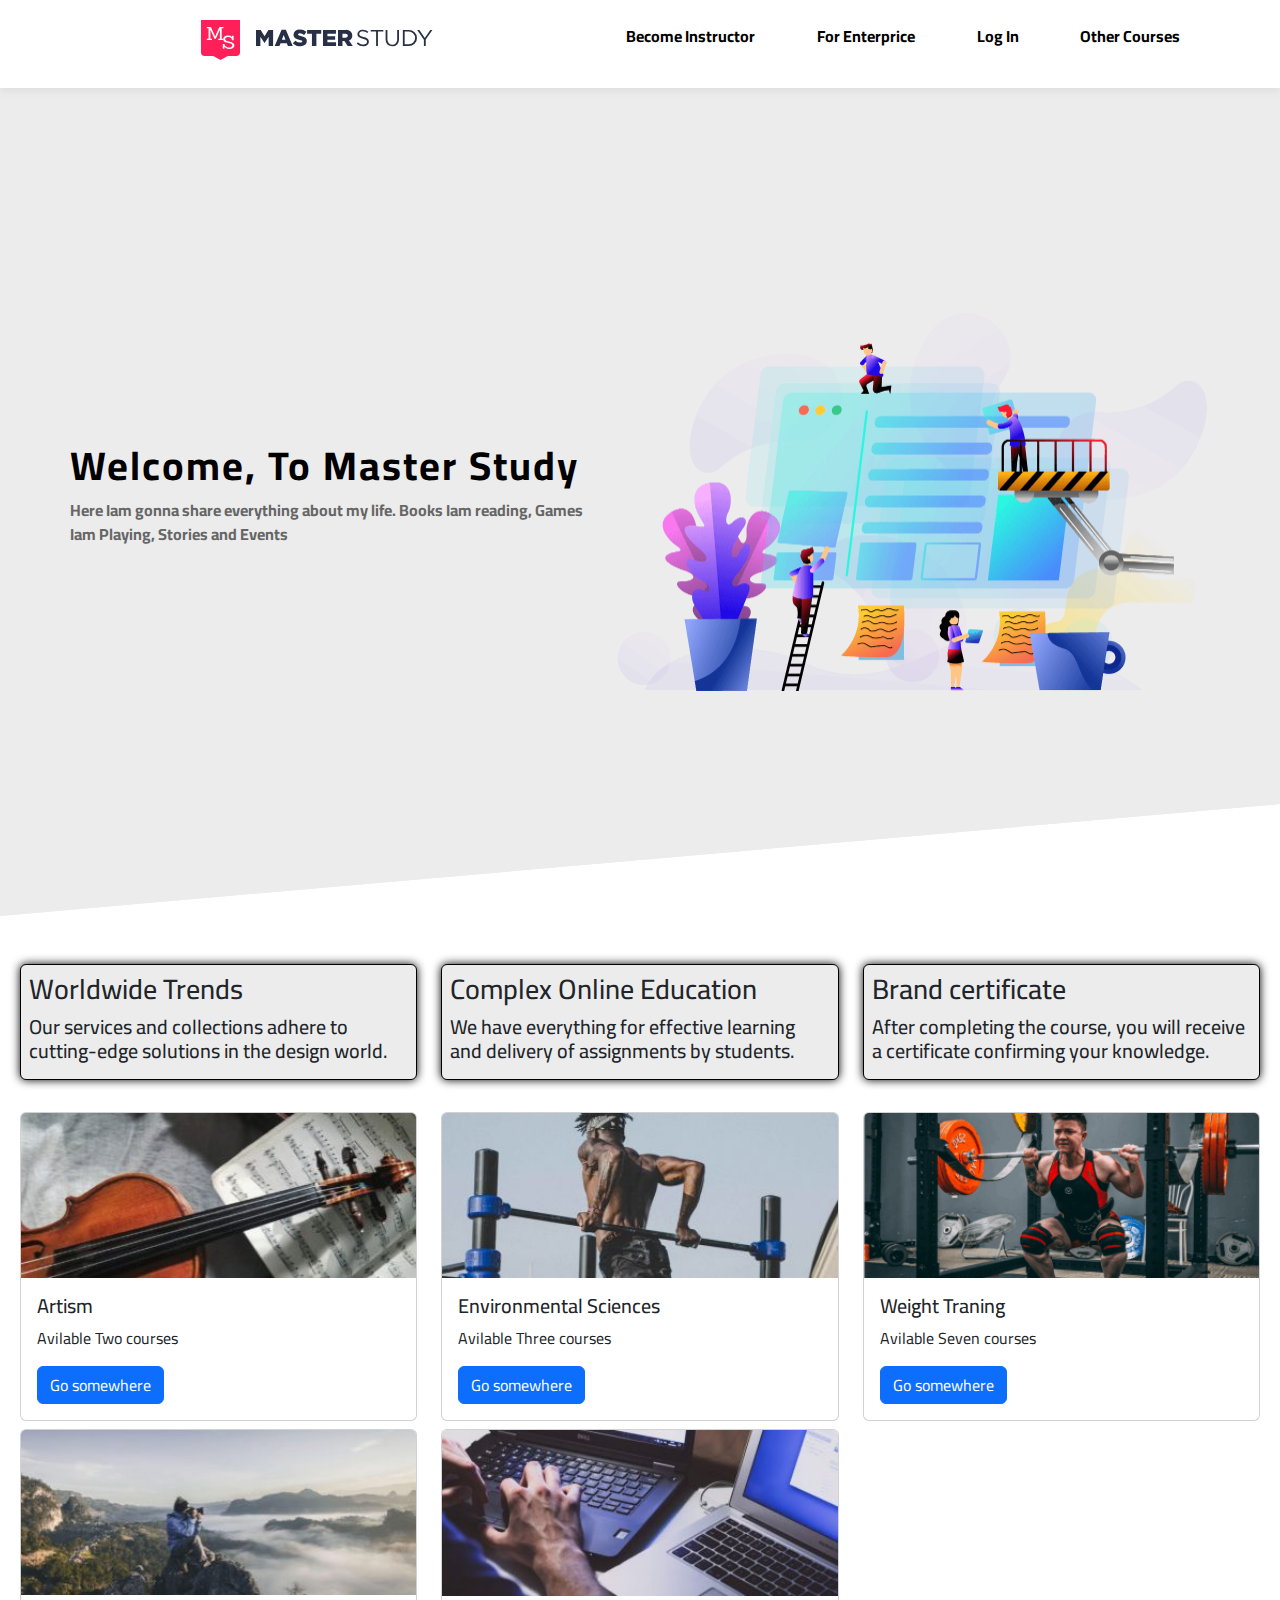
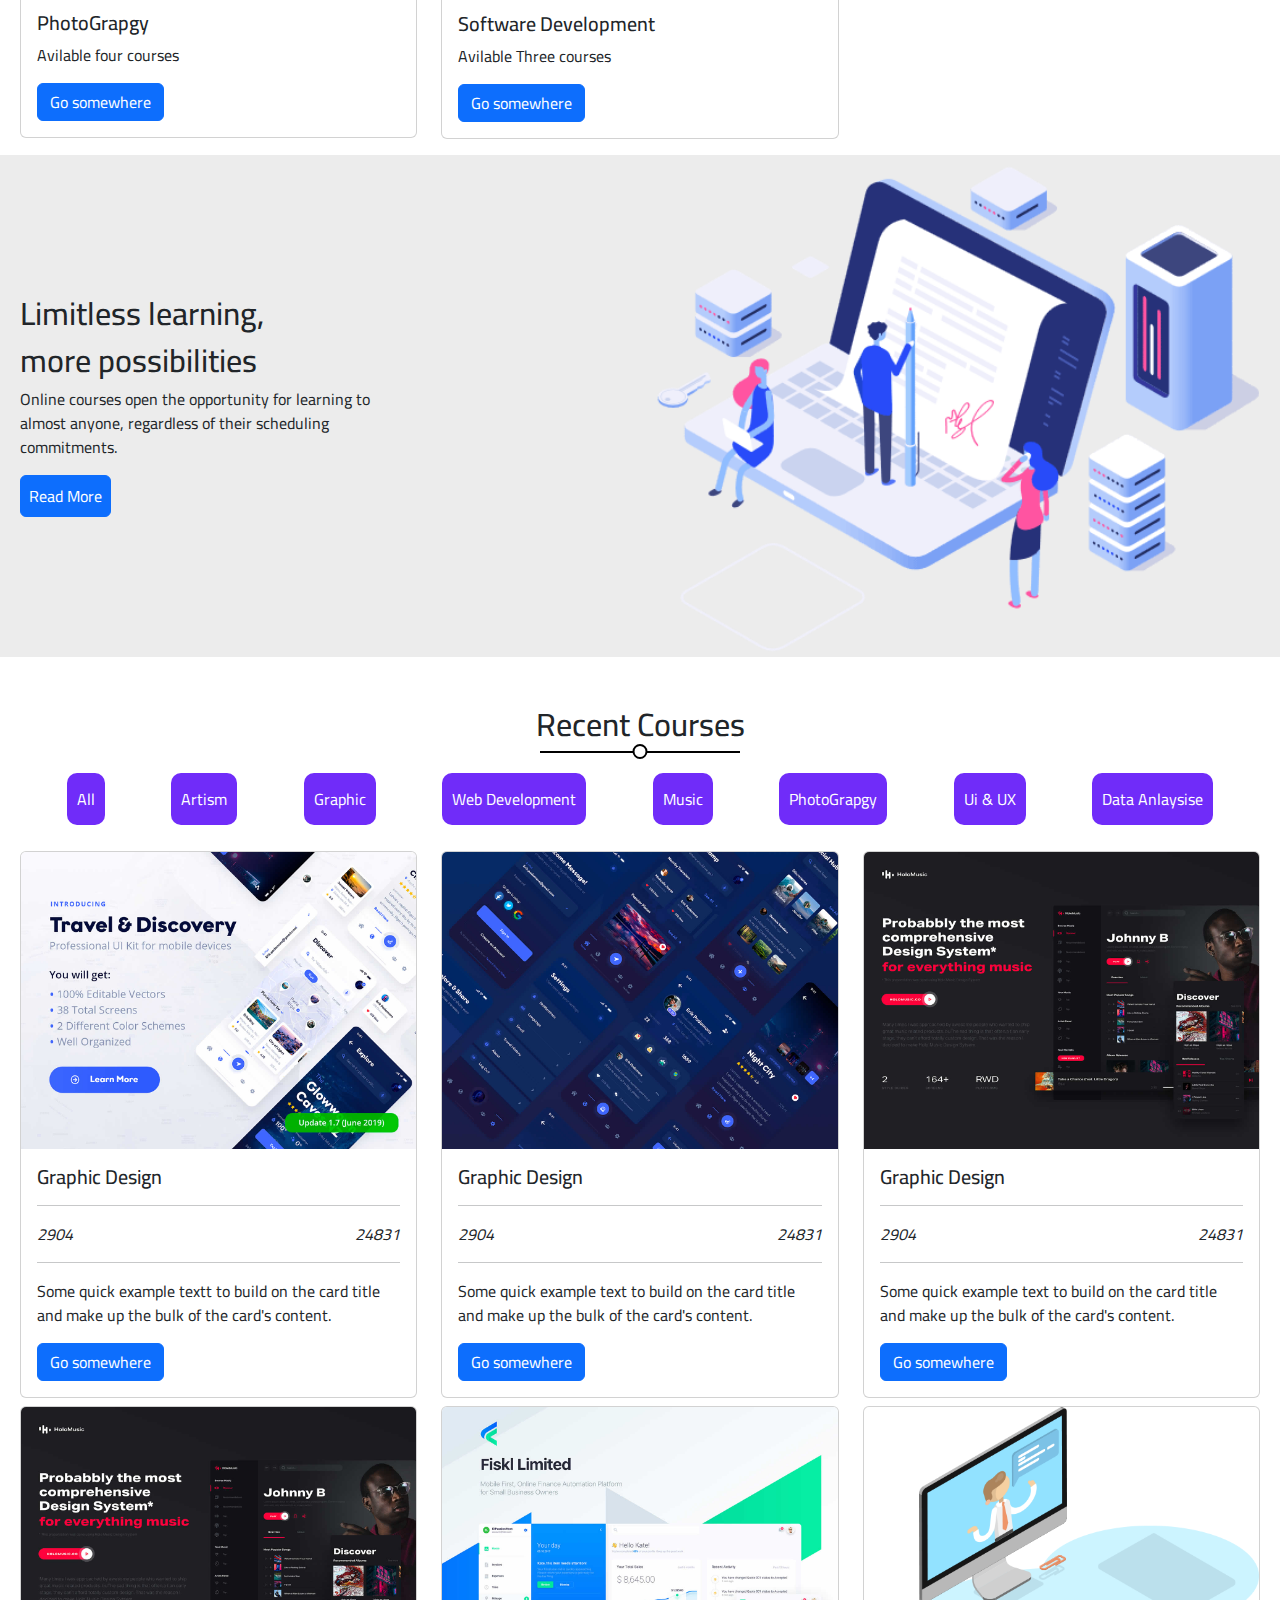
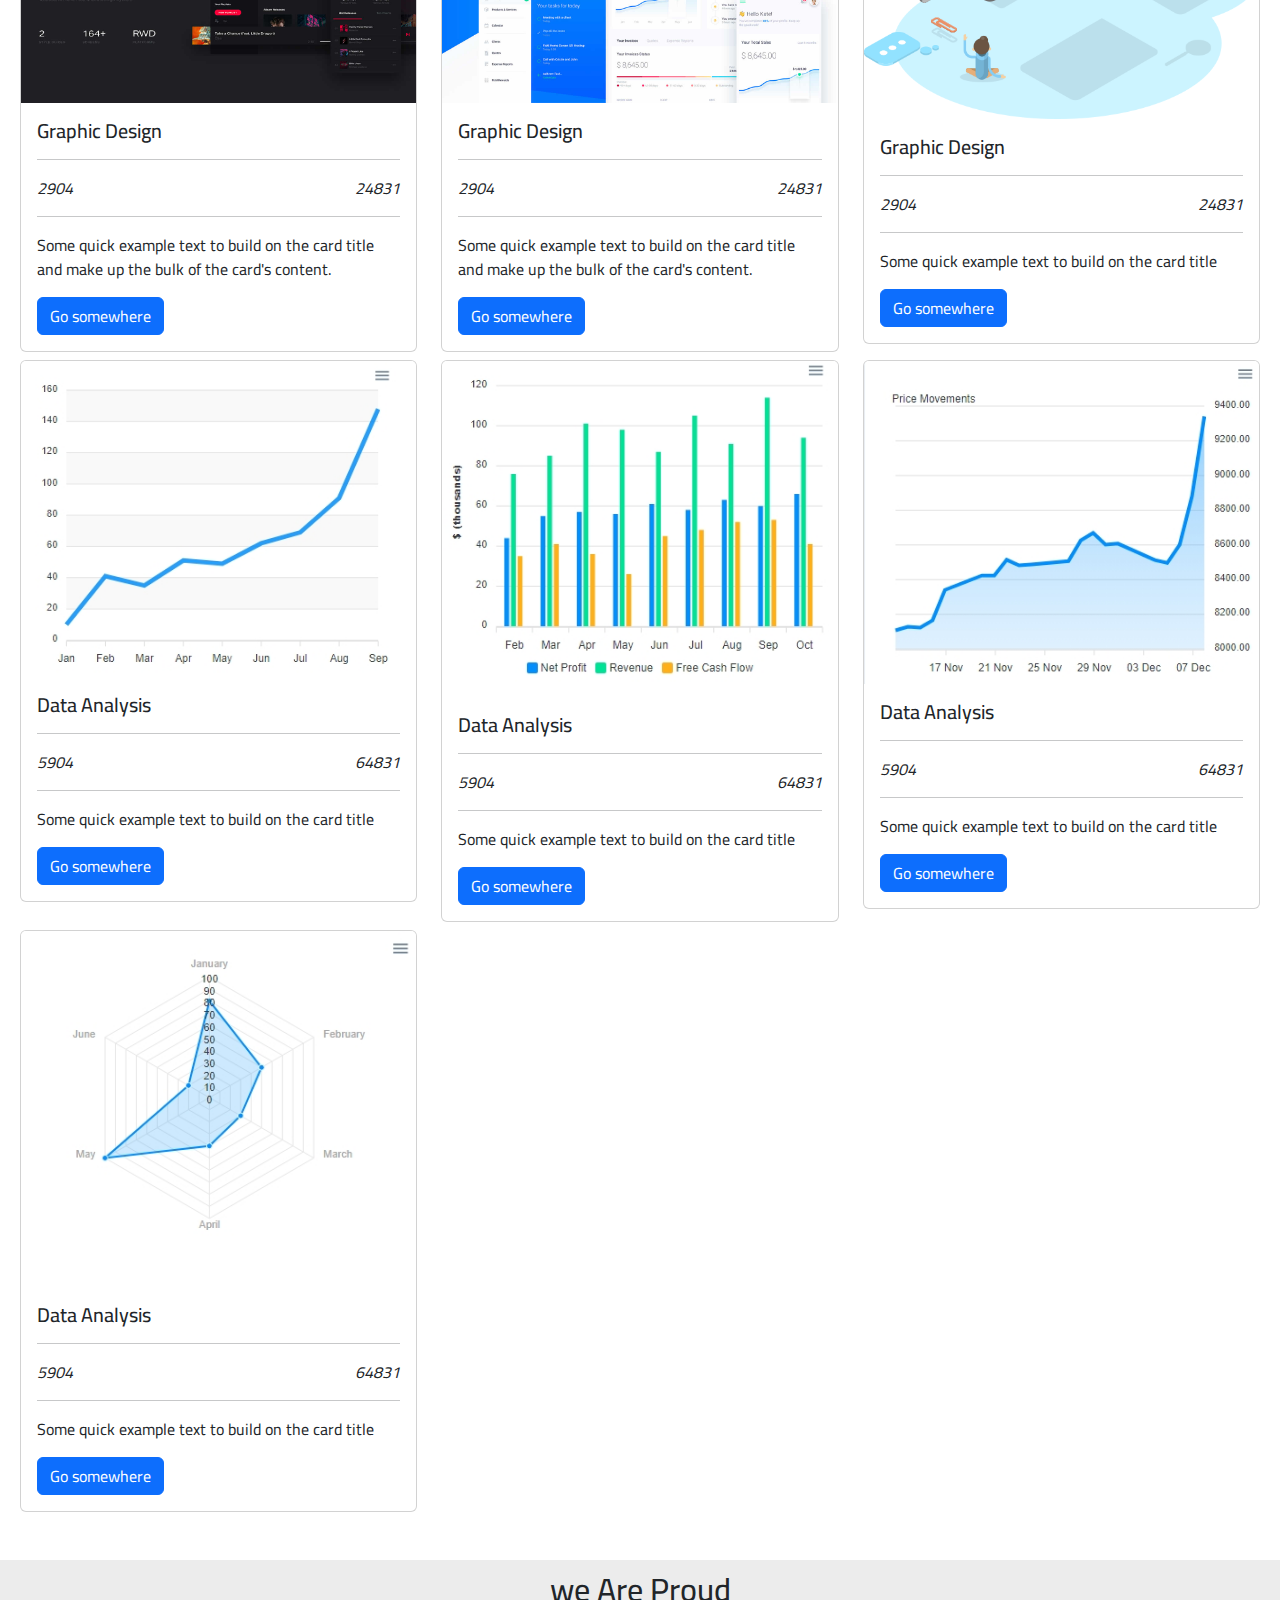
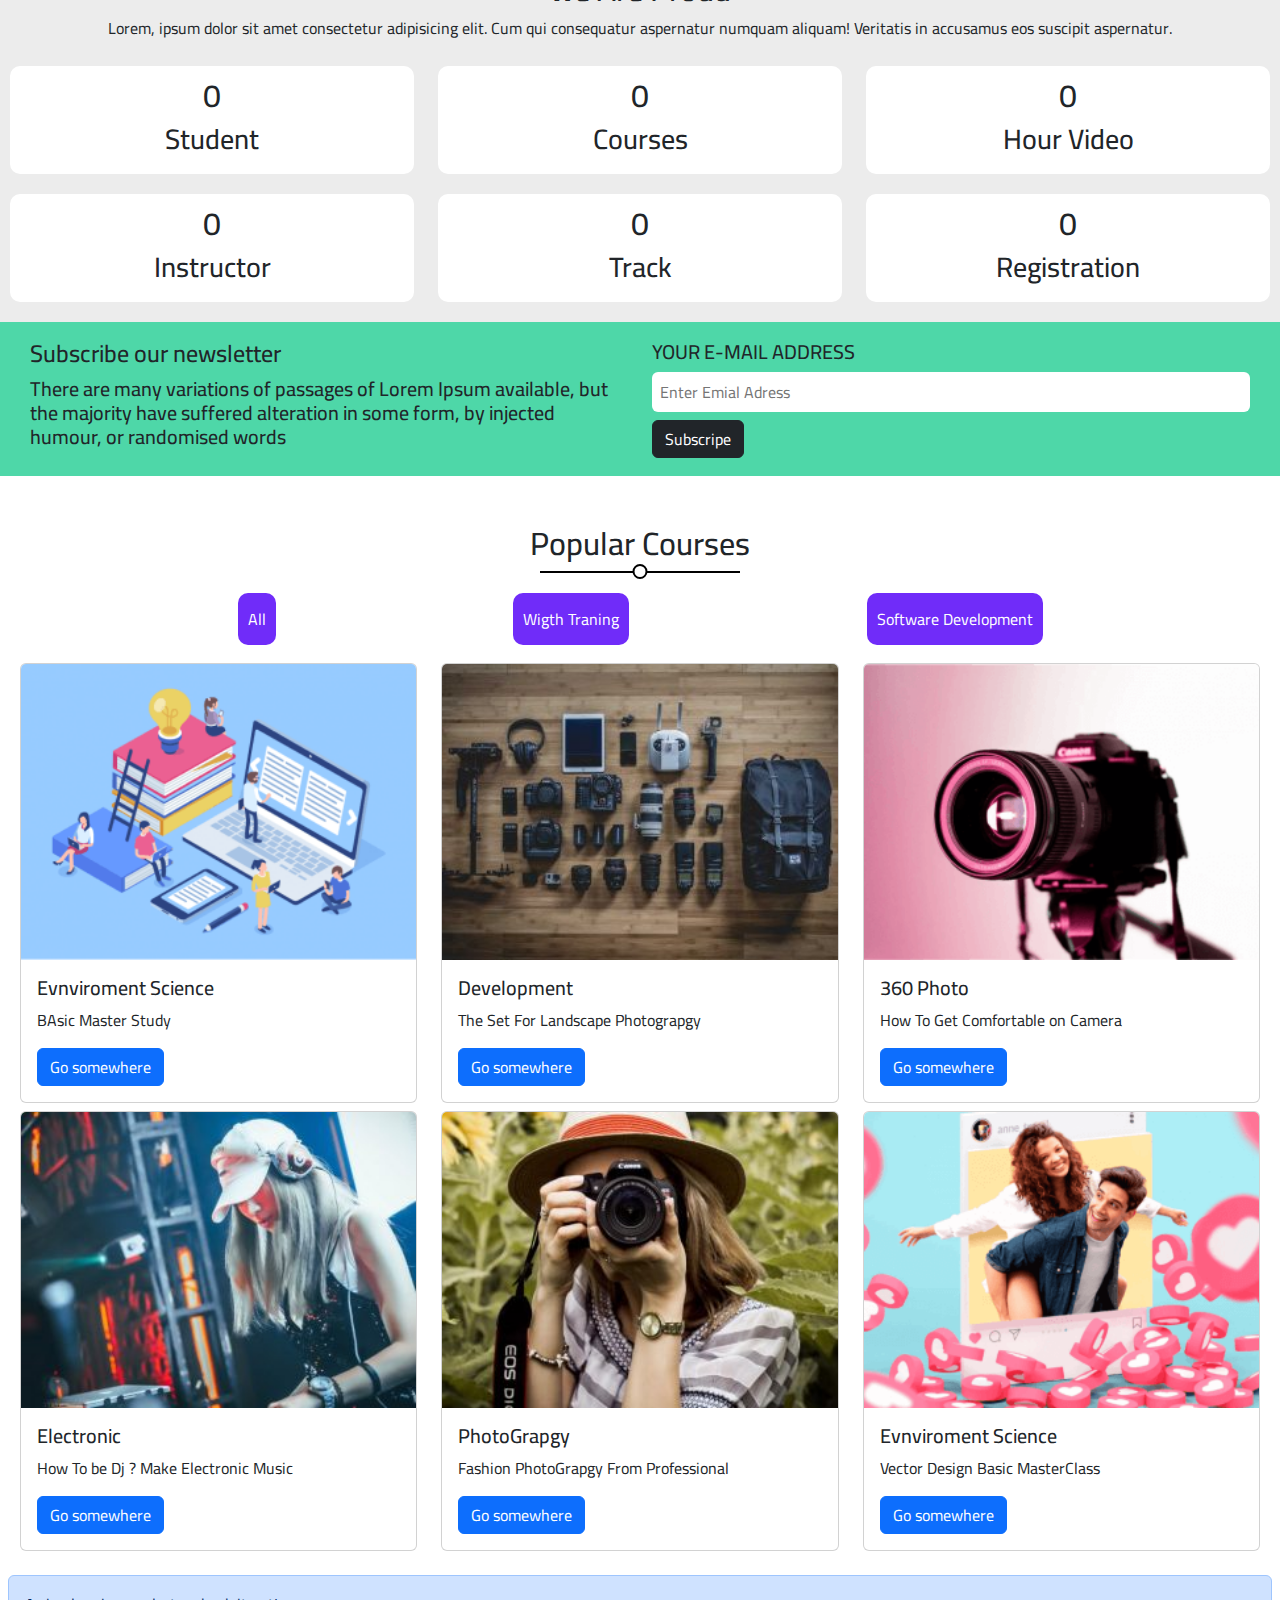
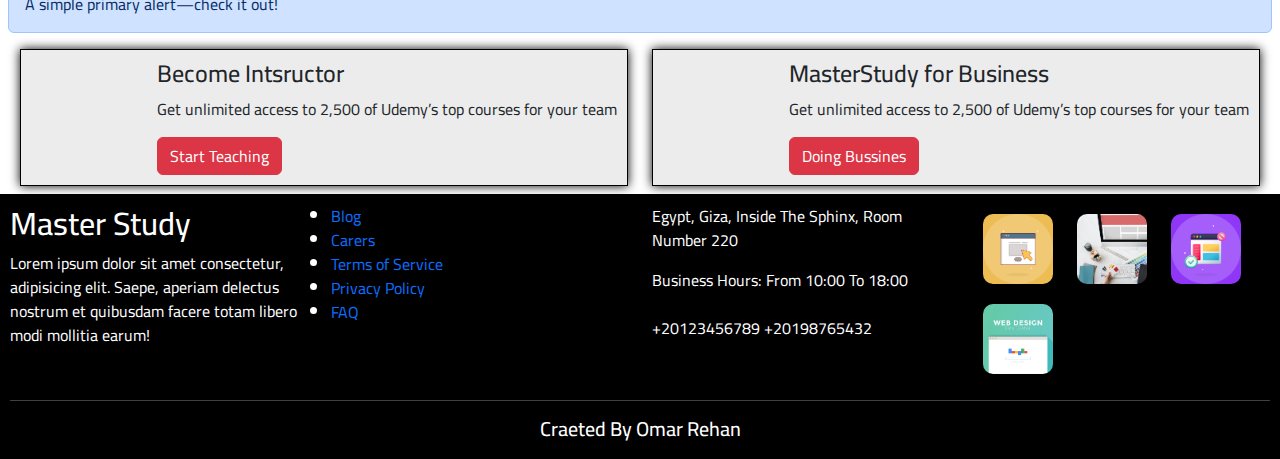
==== commit 357bcf02: "update small thing" ====
--- a/index.html
+++ b/index.html
@@ -391,7 +391,7 @@
                                 </div>
                             </div>
                             <hr>
-                            <p class="card-text">Some quick example text to build on the card title and make up the bulk of the card's content.</p>
+                            <p class="card-text">Some quick example textt to build on the card title and make up the bulk of the card's content.</p>
                             <a href="#" class="btn btn-primary">Go somewhere</a>
                         </div>
                     </div>
